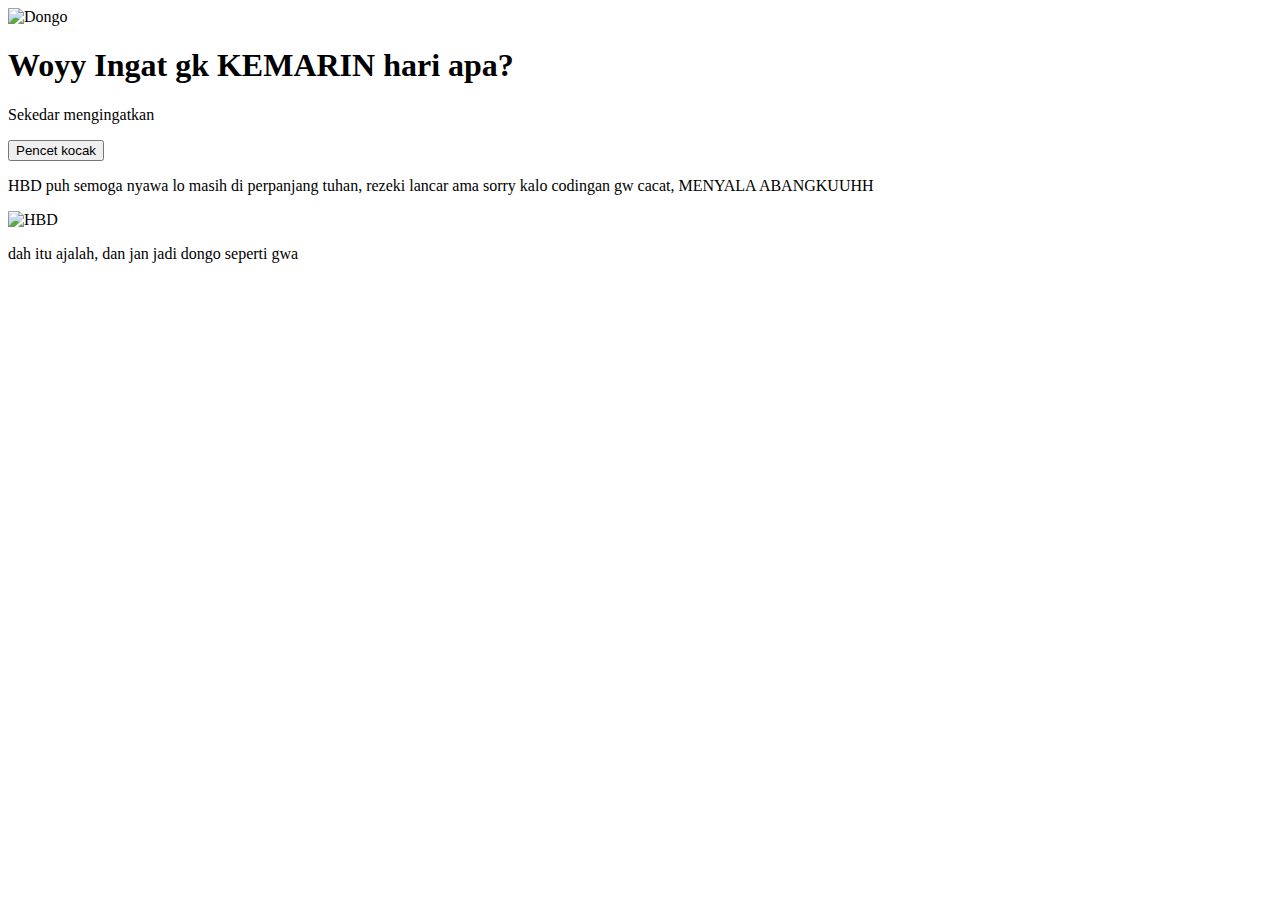
==== index.html @ 3de616be "Update and rename Home.html to index.html" ====
<!DOCTYPE html>
<html lang="id">
<head>
  <meta charset="UTF-8">
  <meta name="viewport" content="width=device-width, initial-scale=1.0">
  <title>Alooo</title>
  <link rel="stylesheet" href="style.css">
</head>
<body>
  <div class="container">
    <img src="all-alhaitham-stickers-from-paimons-paintings-v0-kr6ytyzkh4da1.webp" alt="Dongo" class="icon">
    <h1>Woyy Ingat gk KEMARIN hari apa?</h1>
    <p>Sekedar mengingatkan</p>
    <button onclick="showMessage()">Pencet kocak</button>
    <div id="message" class="hidden">
      <p>HBD puh semoga nyawa lo masih di perpanjang tuhan, rezeki lancar ama sorry kalo codingan gw cacat, MENYALA ABANGKUUHH</p>

      <img src="xinyan-genshin-impact.gif" alt="HBD" class="gambar">

      <p>dah itu ajalah, dan jan jadi dongo seperti gwa</p>
      <audio autoplay>
        <source src= "audio bruhh.mp3" type="audio/mp3"> 
       </audio>
    </div>
  </div>

  <script src="script.js"></script>
</body>
</html>
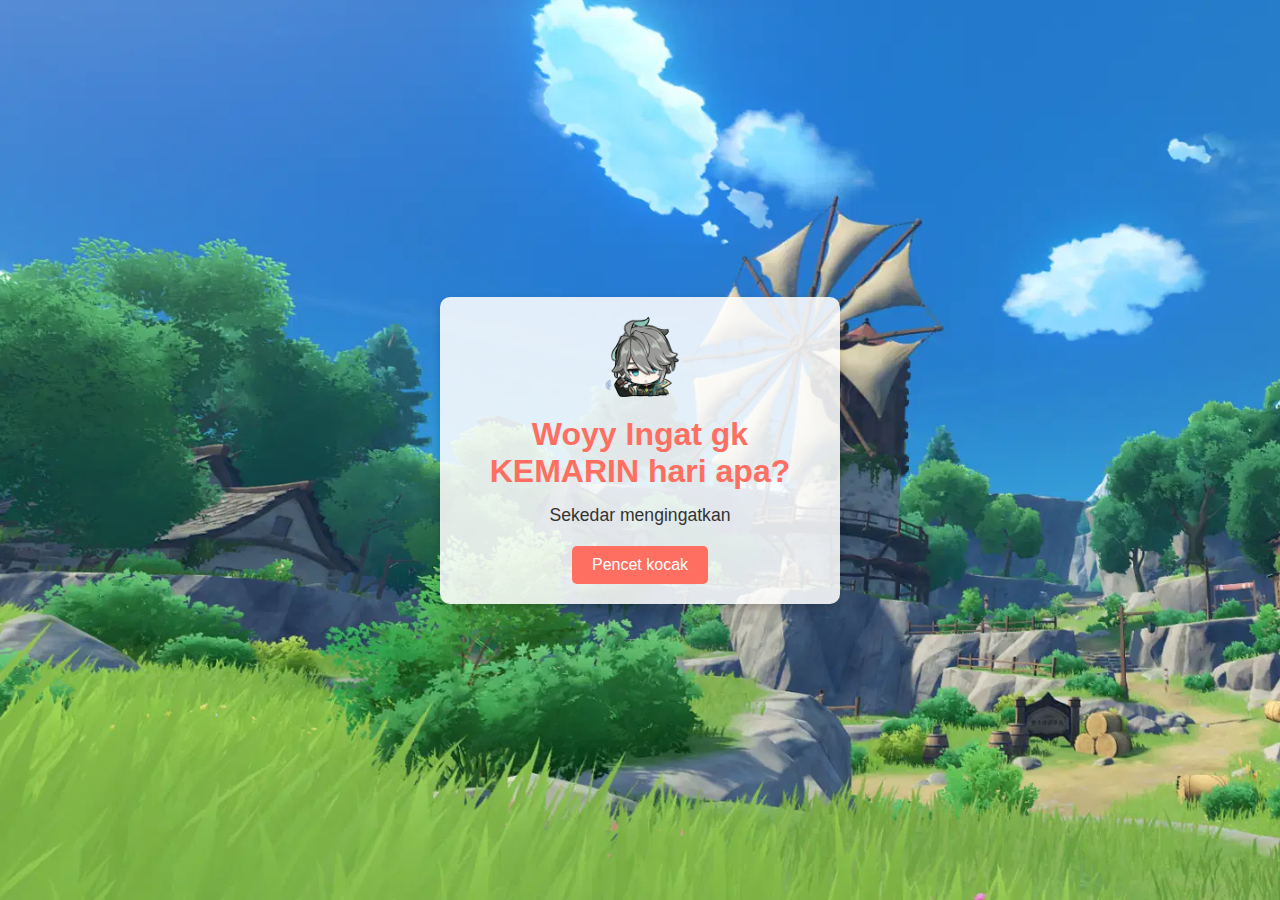
==== commit ca7f2543: "Update index.html" ====
--- a/index.html
+++ b/index.html
@@ -4,7 +4,7 @@
   <meta charset="UTF-8">
   <meta name="viewport" content="width=device-width, initial-scale=1.0">
   <title>Alooo</title>
-  <link rel="stylesheet" href="style.css">
+  <link rel="stylesheet" href="styles.css">
 </head>
 <body>
   <div class="container">
--- a/styles.css
+++ b/styles.css
@@ -0,0 +1,70 @@
+/* Reset style */
+* {
+    margin: 0;
+    padding: 0;
+    box-sizing: border-box;
+  }
+  
+  body {
+    font-family: Arial, sans-serif;
+    background: url(mondstandt.webp);
+    background-size: cover;
+    display: flex;
+    justify-content: center;
+    align-items: center;
+    height: 100vh;
+    color: #333;
+  }
+  
+  .container {
+    text-align: center;
+    padding: 20px;
+    background-color: #ffffffdd;
+    border-radius: 10px;
+    box-shadow: 0 4px 8px rgba(0, 0, 0, 0.2);
+    max-width: 400px;
+  }
+  
+  h1 {
+    font-size: 2em;
+    color: #ff6f61;
+  }
+  
+  p {
+    font-size: 1.1em;
+    margin-top: 15px;
+  }
+  
+  button {
+    margin-top: 20px;
+    padding: 10px 20px;
+    font-size: 1em;
+    color: #fff;
+    background-color: #ff6f61;
+    border: none;
+    border-radius: 5px;
+    cursor: pointer;
+    transition: background 0.3s;
+  }
+  
+  button:hover {
+    background-color: #ff3d3d;
+  }
+  
+  #message {
+    margin-top: 20px;
+  }
+  
+  .hidden {
+    display: none;
+  }
+  
+  .icon {
+    width: 80px;
+    margin-bottom: 15px;
+  }
+
+  .gambar {
+    width: 100px;
+    margin-bottom: 15px;
+  }
